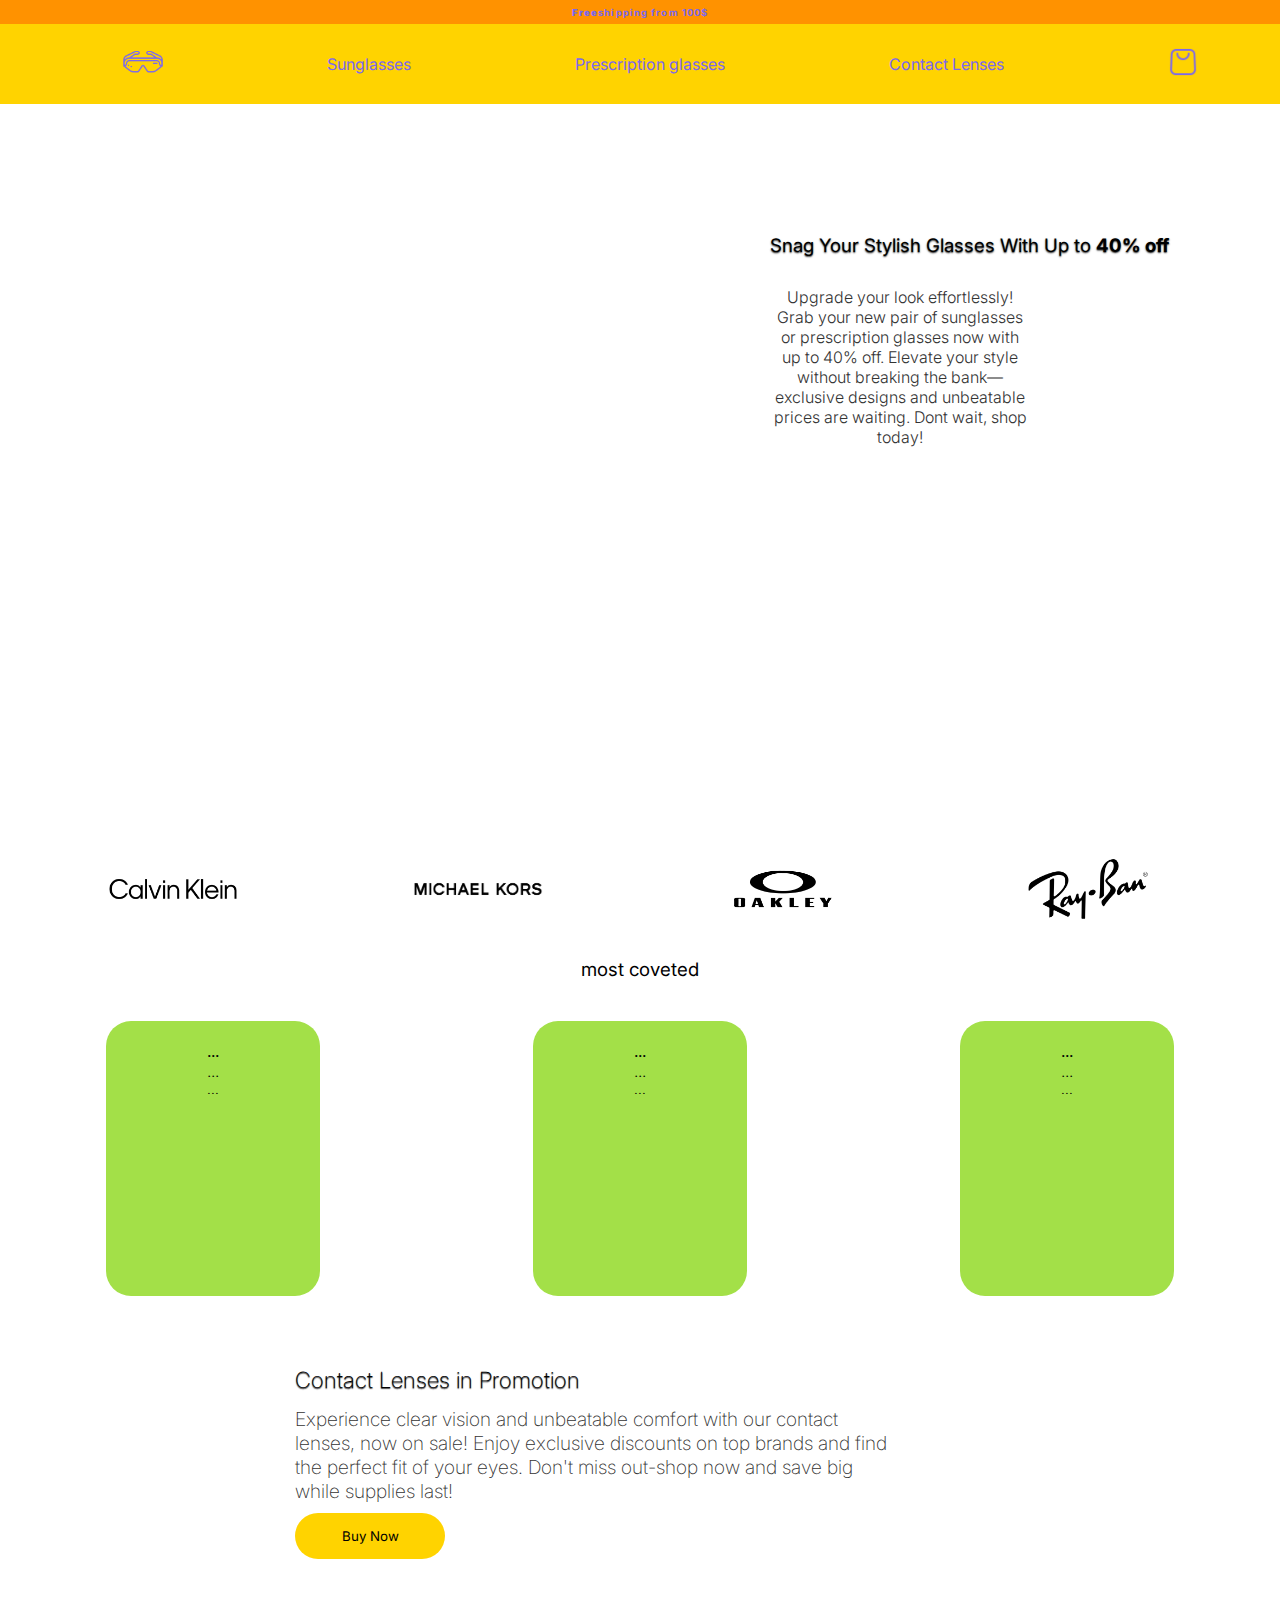
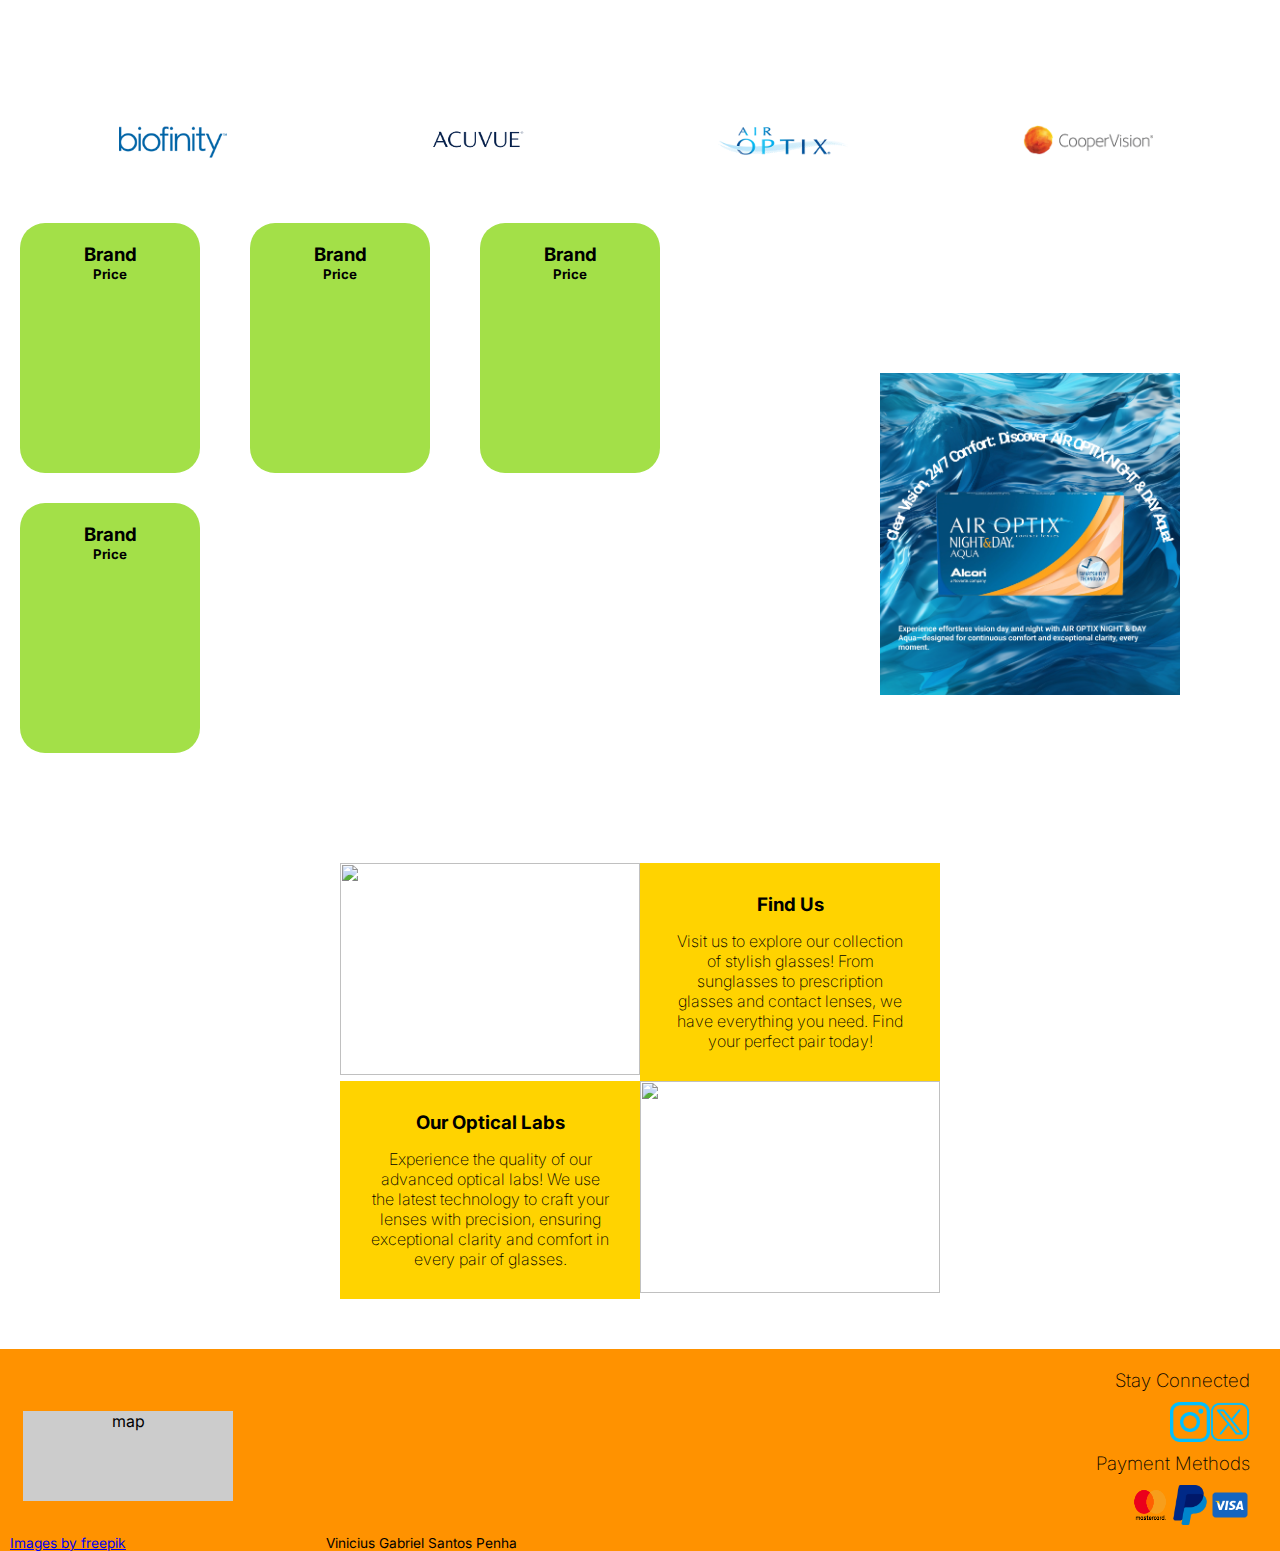
==== index.html @ 0177b32f "Adding the main screen and cart both with responsiveness" ====
<!DOCTYPE html>
<html lang="en">

<head>
    <meta charset="UTF-8">
    <meta name="viewport" content="width=device-width, initial-scale=1.0">
    <!--font-->
    <link rel="preconnect" href="https://fonts.googleapis.com">
    <link rel="preconnect" href="https://fonts.gstatic.com" crossorigin>
    <link href="https://fonts.googleapis.com/css2?family=Inter:ital,opsz,
    wght@0,14..32,100..900;1,14..32,100..900&family=Ubuntu:ital,wght@0,300;0,400;0,500;0,700;1,300;1,400;1,500;1,700&display=swap" rel="stylesheet">
    <link rel="stylesheet" href="assets/css/ogstyle.css">
    <title>Optic</title>
</head>

<body>
    <header>
        <div class="header-shipping">
            <h5><strong>Free</strong>shipping from 100$</h5>
        </div>
        <div class="header-menu">
            <ul class="menu-list">
                <a href=""><li class="menu-items"><img class="logo" src="assets/media/oculos-de-sol.png" alt=""></li></a>
                <a href=""><li class="menu-items">Sunglasses</li></a>
                <a href=""><li class="menu-items">Prescription glasses</li></a>
                <a href=""><li class="menu-items">Contact Lenses</li></a>
                <a href="cart.html"><li class="menu-items"><img src="assets/media/shop-bag.png" alt=""></li></a>
            </ul>
        </div>
    </header>

    <section>
        <div class="header-banner">
            <div class="banner-container">
                <h3 class="banner-title">Snag Your Stylish Glasses With Up to <strong>40% off</strong></h3>
                <p class="banner-text">Upgrade your look effortlessly! Grab your new pair of sunglasses or prescription
                    glasses now with up to
                    40% off.
                    Elevate your style without breaking the bank—exclusive designs and unbeatable prices are waiting.
                    Dont wait, shop today!
                </p>
            </div>
        </div>
    </section>

    <section>
        <div class="brands-container">
            <div class="brands-img-container"><img class="brands-img" src="assets/media/Calvin-Klein-Logo.png" alt="">
            </div>
            <div class="brands-img-container"><img class="brands-img" src="assets/media/Michael-Kors-Logo.png" alt="">
            </div>
            <div class="brands-img-container"><img class="brands-img" src="assets/media/oakley-logo.webp" alt=""></div>
            <div class="brands-img-container"><img class="brands-img" src="assets/media/Ray-Ban-logo.png" alt=""></div>
        </div>
    </section>

    <section id="coveted-product">
        <h3 class="coveted-title">most coveted</h3>
        <div class="coveted-container">
            <div class="coveted-products">
                <div class="product-information">
                    <img src="" alt="">
                    <h4 class="product-name">...</h4>
                    <p class="product-desc">...</p>
                    <h5 class="product-price">...</h5>
                </div>
            </div>
            <div class="coveted-products">
                <div class="product-information">
                    <img src="" alt="">
                    <h4 class="product-name">...</h4>
                    <p class="product-desc">...</p>
                    <h5 class="product-price">...</h5>
                </div>
            </div>
            <div class="coveted-products">
                <div class="product-information">
                    <img src="" alt="">
                    <h4 class="product-name">...</h4>
                    <p class="product-desc">...</p>
                    <h5 class="product-price">...</h5>
                </div>
            </div>
        </div>
    </section>

    <section>

        <div class="contact-banner">
            <div class="contact-container">
                <h3 class="contact-banner-title">Contact Lenses in Promotion</h3>
                <p class="contact-banner-text">Experience clear vision and unbeatable
                    comfort with our contact lenses, now on sale! Enjoy exclusive discounts
                    on top brands and find the perfect fit of your eyes. Don't
                    miss out-shop now and save big while supplies last!
                </p>
                <button type="button" class="buy-btn">Buy Now</button>
            </div>
        </div>
    </section>

    <section>
        <div class="brands-container">
            <div class="brands-img-container"><img class="brands-img" src="assets/media/biofinity-logo.webp" alt="">
            </div>
            <div class="brands-img-container"><img class="brands-img" src="assets/media/acuvue-logo.png" alt=""></div>
            <div class="brands-img-container"><img class="brands-img" src="assets/media/airoptix-logo.webp" alt="">
            </div>
            <div class="brands-img-container"><img class="brands-img" src="assets/media/coopervision-logo-.png" alt="">
            </div>
        </div>
    </section>

    <section>
        <div class="optix-container">
            <img class="optix-banner" src="assets/media/Banner Optix  Night  & Day Acqua.png" alt="">
        </div>
        <div class="lenses-container">
            <div class="lenses-item">
                <img class="lenses-img" src="" alt="">
                <h3 class="lenses-brand">Brand</h3>
                <h5 class="lenses-price">Price</h5>
            </div>
            <div class="lenses-item">
                <img class="lenses-img" src="" alt="">
                <h3 class="lenses-brand">Brand</h3>
                <h5 class="lenses-price">Price</h5>
            </div>
            <div class="lenses-item">
                <img class="lenses-img" src="" alt="">
                <h3 class="lenses-brand">Brand</h3>
                <h5 class="lenses-price">Price</h5>
            </div>
            <div class="lenses-item">
                <img src="" alt="">
                <h3 class="lenses-brand">Brand</h3>
                <h5 class="lenses-price">Price</h5>
            </div>
        </div>
    </section>

    <section id="us-section">
        <div class="us-container">
            <img class="us-img" src="assets/media/optometrist-advising-woman-choosing-glasses.jpg" alt="">
            <div class="us-info">
                <h3 class="us-title">Find Us</h3>
                <p class="us-text">Visit us to explore our collection of stylish glasses! 
                From sunglasses to prescription glasses and contact lenses,
                we have everything you need. Find your perfect pair today!</p>
            </div>
            <div class="us-info">
                <h3 class="us-title">Our Optical Labs</h3>
                <p class="us-text">Experience the quality of our advanced optical labs! 
                We use the latest technology to craft your lenses with precision, 
                ensuring exceptional clarity and comfort in every pair of glasses.</p>
            </div>
            <img class="us-img" src="assets/media/female-doctor-working-her-ophthalmology-clinic.jpg" alt="">
        </div>
    </section>

    <footer>
        <div class="footer-container">
            <div class="location-container">
                <div class="location">map</div>
            </div>
            <div class="info">
                <div class="informations">
                    <div class="info-container">
                        <h3 class="info-title">Stay Connected</h3>
                        <div class="info-mark">
                            <img class="info-imgs" src="assets/media/instagram.png" alt="">
                            <img class="info-imgs" src="assets/media/midia-social.png" alt="">
                        </div>
                    </div>
                    <div class="info-container">
                        <h3 class="info-title">Payment Methods</h3>
                        <div class="info-mark">
                            <img class="info-imgs" src="assets/media/mastercard_vrt_pos_92px_2x.png" alt="">
                            <img class="info-imgs" src="assets/media/paypal-flag.png" alt="">
                            <img class="info-imgs" src="assets/media/visa-flag.png" alt="">
                        </div>
                    </div>
                </div>
            </div>
        </div>
        <div class="credits">
            <a class="credits-text" href="https://www.freepik.com/">Images by freepik</a>
            <p class="credits-text">Vinicius Gabriel Santos Penha</p>
        </div>
    </footer>

    <script src="assets/js/script.js"></script>
</body>

</html>
---- assets/css/ogstyle.css ----
* {
    margin: 0;
    box-sizing: border-box;
    font-family: "Inter", sans-serif;
}
:root {
    --font-color-header: #7B68EE;
    --background-color: #ffd300;
    --darker-background-color: #ff9200;
    --products-container: #A3E048;
    --banner-text:#333;
}

.header-shipping {
    display: flex;
    align-items: center;
    justify-content: center;
    height: 24px;
    background-color: var(--darker-background-color);
    color:var(--font-color-header);
    font-weight: 300;
    letter-spacing: 0.07rem;
}
.header-shipping h5 {
    font-size: 0.60rem;
}

.header-menu {
    background-color:var(--background-color);
    height: 5rem;
    display: flex;
    align-items: center;
    justify-content: center;
}
.menu-list {
    display: flex;
    justify-content: space-around;
    align-items: center;
    width: 100%;
}
.menu-list a {
    text-decoration: none;
    color: var(--font-color-header);
}
.menu-items {
    list-style: none;
}
.menu-items .logo {
    width: 2.6rem;
}
.menu-items img {
   width: 1.875rem;
}

.header-banner {
    height: 70vh;
    background-image: url(/assets/media/banner1-happywomanwithglasses.jpg);
    background-size: 100vw;
    background-repeat: no-repeat;
    background-position: 100% 15%;
}
.banner-container {
    float: inline-end;
    padding-top: 130px;
    margin-right: 250px;
    width: 260px;
}
.banner-title {
    font-weight: 400;
    text-shadow: 0.00rem 0.09rem 0.10rem #333;
    padding-bottom: 1.875rem;
    width: 25rem;
}
.banner-text {
    font-weight: 300;
    text-align: center;
    color: var(--banner-text);
}


.brands-container {
    display: flex;
    justify-content: space-around;
    align-items: center;
    padding: 0px 30px;
}
.brands-img {
    width: 150px;
    padding-right: 20px;
}


#coveted-product {
    text-align: center;
}
.coveted-title {
    font-weight: 400;
    margin-bottom: 40px;
}
.coveted-container {
    display: flex;
    justify-content: space-around;
    align-items: center;
}
.coveted-products {
    width: 214px;
    height: 275px;
    background-color: var(--products-container);
    border-radius: 25px;
}
.product-information h4{
    font-weight: 400;
}
.product-information p{
    font-weight: 300;
}
.product-information h5{
    font-weight: 300;
}


.contact-banner {
    margin-top: 35px;
    background-image: url(/assets/media/woman-being-praised-by-coworkers-feeling-awkward-shy-hearing-congratulations-with-received-award.jpg);
    background-position: right;
    background-size: 100vw;
    background-repeat: no-repeat;
    height: 50vh;
    padding: 15px;
    background-position: 100% 20%;
}
.contact-container {
    float: inline-start;
    padding-top: 5.125rem;
    margin-left: 15.625rem;
    width: 16.25rem;
}
.contact-banner-title {
    font-size: 1.4rem;
    font-weight: 200;
    text-shadow: 0.00rem 0.06rem 0.07rem #333;
    padding-bottom: 0.875rem;
    width: 25rem;
}
.contact-banner-text {
    width: 600px;
    font-size: 1.2rem;
    margin-bottom: 20px;
    font-weight: 200;
    margin-bottom: 20px;
    color: var(--banner-text);
}
.buy-btn {
    width: 150px;
    background-color:var(--background-color);
    padding: 15px;    
    border: 0;
    border-radius: 25px;
}
.buy-btn:hover {
    text-decoration: underline;
}


.lenses-container {
    display: grid;
    grid-template-columns: repeat(3,150px);
    grid-template-rows:repeat(3,150px);
    gap: 150px;
    margin-left: 145px;
}
.lenses-item {
    background-color: var(--products-container);
    width: 150px;
    height: 250px;
    text-align: center;
    border-radius: 25px;
}
.lenses-img {
    width: 150px;
}


.optix-container {
    float: right;
    margin-top: 150px;
    margin-right: 100px;
}
.optix-banner {
    width: 300px;
}


#us-section {
    margin-top: -100px;
    display: flex;
    justify-content: center;
    align-items: center;
}
.us-container {
    display: grid;
    grid-template-columns: repeat(2, 300px);
    grid-row: inherit;
}
.us-img {
    width: 300px;
    height: 212px;
}
.us-info {
    background-color: var(--background-color);
    text-align: center;
    padding: 30px;
}
.us-title {
    padding-bottom: 15px;
}
.us-text {
    font-weight: 200;
}


footer {
    margin-top: 50px;
    background-color: var(--darker-background-color);
    position: relative;
}
.location-container {
    position: absolute; /* Altera o posicionamento para absoluto */
    left: 10%; /* Posiciona no centro horizontal */
    transform: translateX(-50%); /* Ajusta para centralização */
    bottom: 50px; /* Ajusta a distância do fundo do footer conforme necessário */
}
.location {
    width: 210px;
    height: 90px;
    background-color: #ccc;
    text-align: center;
}
.info {
    display: flex;
    justify-content: flex-end;
    align-items: center;
    padding-right: 30px;
    padding-top: 20px;
}
.info-title {
    font-weight: 200;
    text-align: end;
}
.info-container {
    display: flex;
    justify-content: flex-end;
    flex-direction: column;
}
.info-mark {
    display: flex;
    justify-content: flex-end;
}
.info-imgs {
    width: 40px;
    padding: 10px 0;
}
.credits {
    display: flex;
    gap: 200px;
    padding-left: 10px;
}
.credits-text {
    font-size: 0.855rem;
}


@media (max-width: 427px) and (min-width: 320px) {
    header {
        width: 100%;
    }
    .header-shipping {
        height: 20px;
    }
    .header-shipping h5 {
        font-size: 0.45rem;
    }
    .header-menu {
        height: 50px;
    }
    .menu-list {
        padding: 0; 
    }
    .menu-items {
        font-size: 0.51rem;
    }
    .menu-items img {
        width: 16px;
    }


    .header-banner {
        height: 30vh;
        background-position: 100% 10%;
    }
    .banner-container {
        position: relative;
        padding: 50px;
        left: 304px;
    }
    .banner-title {
        font-size: 0.55rem;
        width: 160px;
        text-shadow: 0.00rem 0.04rem 0.13rem #333;
        padding-bottom: 25px;
    }
    .banner-title strong {
        padding-left:55px;
    }
    .banner-text {
        font-size: 0.50rem;
        width: 150px;
    }

    .brands-img-container:first-child {
        margin-left: -20px;
    }
    .brands-img {
        width: 80px;
        padding-right: 30px;
    }

    .coveted-products {
        padding: 10px;
        width: 90px;
        height: 150px;
    }


    .contact-banner {
        margin-top: 35px;
        height: 20vh;
    }
    .contact-container {
        margin: 0;
        margin-top: -80px;
    }
    .contact-banner-title {
        font-size: 0.55rem;
        width: 160px;
        text-shadow: 0.00rem 0.04rem 0.13rem #333;
        padding-bottom: 8px;
    }
    .contact-banner-text {
        font-size: 0.50rem;
        width: 150px;
        margin-bottom: 8px;
    }
    .buy-btn {
        width: 100px;
        padding: 8px;
        font-size: 0.70rem;
    }
    .brands-container {
        margin-bottom: 10px;
    }


    .optix-container {
        margin: 0;
    }
    .optix-banner {
        margin-top: 100px;
        width: 100px;
        margin-left: 100px;
    }
    .lenses-container {
        margin-left: 10px;
        grid-template-columns: repeat(2,5px);
        grid-template-rows: repeat(2,40px);
        gap: 100px;
    }
    .lenses-item {
        padding: 10px;
        width: 90px;
        height: 125px;
    }


    #us-section {
        margin-top: 120px;
    }
    .us-container {
        grid-template-columns: repeat(2,150px);
        grid-row: inherit;
    }
    .us-img {
        width: 150px;
        height: 150px;
    }
    .us-info {
        display: flex;
        flex-direction: column;
        align-items: center;
        justify-content: center;
        width: 150px;
        height: 150px;
        font-size: 0.55rem;
    }
    .us-text {
        width: 120px;
        line-height: 11px;
    }


    .location-container {
        left: 25%;
        top: 15%;
    }
    .location {
        width: 150px;
        height: 80px;
    }
    .info {
        padding-right: 5px;
    }
    .info-imgs {
        padding: 2px;
    }
    .info-title {
        font-size: 0.88rem;
    }
    .info-imgs {
        width: 30px;
    }
    .credits {
        gap: 10px;
        padding-left: 5px;
    }
    .credits-text {
        font-size: 0.69rem;
    }
}

@media (min-width: 375px) and (max-width: 424px) {
    .optix-banner {
        position: relative;
        right: 20px;
        width: 125px;
    }


    .informations {
        padding-right: 10px;
    }
}

@media (min-width: 375px) and (max-width: 426px) {
    .banner-container {
        left: 290px;
    }
    .brands-container {
        margin-left: 0px;
    }
    .brands-img:last-child {
        margin-right: -46px;
    }
}

@media (min-width: 425px) and (max-width: 767px) {
    .banner-container {
        left: 280px;
    }
    

    .optix-banner {
        position: relative;
        right: 15px;
        top: 80px;
        bottom: 20px;
        width: 125px;
        margin: 0;
    }
    .lenses-container {
        margin-left: 20px;
    }
}

@media (min-width: 768px) and (max-width: 1024px) {
    .header-banner {
        background-position: 80% 0%;
        height: 50vh;
    }
    .banner-container {
        position: relative;
        top: 60px;
        left: 160px;
        padding-top: 0;
    }
    .banner-title strong {
        padding-left: 120px;
    }
    .banner-text {
        position: relative;
        left: 20px;
    }


    .contact-container {
        margin: 0;
    }


    .contact-container {
        padding-top: 40px;
    }
    .contact-banner-text {
        width: 400px;
    }


    .optix-container {
        position: relative;
        right: 10px;
        top: 160px;
        margin: 0;
    }
    .lenses-item {
        width: 145px;
    }
    .optix-banner {
        width: 225px;
    }
    .lenses-container {
        margin-top: 20px;
        margin-left: 10px;
        grid-template-columns: repeat(3,80px);
        grid-template-rows: repeat(3,180px);
        gap: 100px;
    }


    #us-section {
        margin-top: -150px;
    }


    .location-container {
        left: 20%;
        width: 250px;
        height: 100px;
    }
}

@media (min-width: 1024px) and (max-width: 1440px) {
    .header-banner {
        height: 80vh;
        background-position: 100% 20%;
    }
    .banner-container {
        top: 40px;
        left: 100px;
    }

    .contact-banner {
        height: 40vh;
    }
    .contact-banner-text {
        margin-bottom: 10px;
    }
    .contact-container {
        padding-top: 20px;
        padding-left: 30px;
    }


    .lenses-item {
        width: 180px;
    }
    .lenses-container {
        margin-top: 30px;
        margin-left: 20px;
        grid-template-columns: repeat(3,130px);
        grid-template-rows: repeat(3,180px);
        gap: 100px;
    }
    .optix-container {
        right: 50px;
        top: 200px;
    }
}


@media (min-width: 1440px) and (max-width: 2559px) {
    .banner-container {
        position: relative;
        top: 20px;
        left: 10px;
    }
    .banner-text {
        width: 350px;
    }
}

@media (min-width: 2560px) and (max-width: 3000px) {
    .header-shipping {
        height: 30px;
    }
    .header-shipping h5{
        font-size: 1rem;
    }


    .header-menu {
        height: 150px;
    }
    .menu-items a {
        font-size: 1.8rem;
    }
    .menu-items img {
        width: 50px;
    }


    .banner-container {
        position: relative;
        width: 600px;
        top: 190px;
    }
    .banner-title {
        font-size: 2.5rem;
        width: 700px;
    }
    .banner-title strong {
        padding-left: 250px;
    }
    .banner-text {
        font-size: 1.6rem;
    }


    .brands-img {
        width: 200px;
    }

    .coveted-title {
        font-size: 2.8rem;
        margin-bottom: 60px;
    }
    .coveted-products {
        width: 350px;
        height: 450px;
    }


    .contact-container {
        padding-top: 170px;
    }
    .contact-banner-title {
        font-size: 2.8rem;
        width: 600px;
        padding-bottom: 15px;
    }
    .contact-banner-text {
        font-size: 1.6rem;
        padding-bottom: 10px;
    }
    .buy-btn {
        width: 350px;
        padding: 30px;
        font-size: 1.6rem;
        border-radius: 30px;
    }



    .optix-banner {
        width: 500px;
    }
    .lenses-container {
        margin-top: 30px;
        grid-template-columns: repeat(3, 350px);
        grid-template-rows: repeat(3, 370px);
    }
    .lenses-item {
        width: 325px;
        height: 455px;
    }
    .lenses-brand {
        font-size: 1.8rem;
    }
    .lenses-price {
        font-size: 1.6rem;
    }


    .us-container {
        margin-top: -270px;
        grid-template-columns: repeat(2, 500px);
    }
    .us-img {
        width: 500px;
        height: 350px;
    }
    .us-info {
        padding: 50px;
    }
    .us-title {
        font-size: 2rem;
    }
    .us-text {
        font-size: 1.6rem;
    }


    .info-title {
        font-size: 2rem;
    }
    .info-imgs {
        width: 60px;
    }
    .credits-text {
        font-size: 1.3rem;
    }
    .location-container {
        left: 13%;
        bottom: 55px;
    }
    .location {
        width: 380px;
        height: 200px;
    }
}
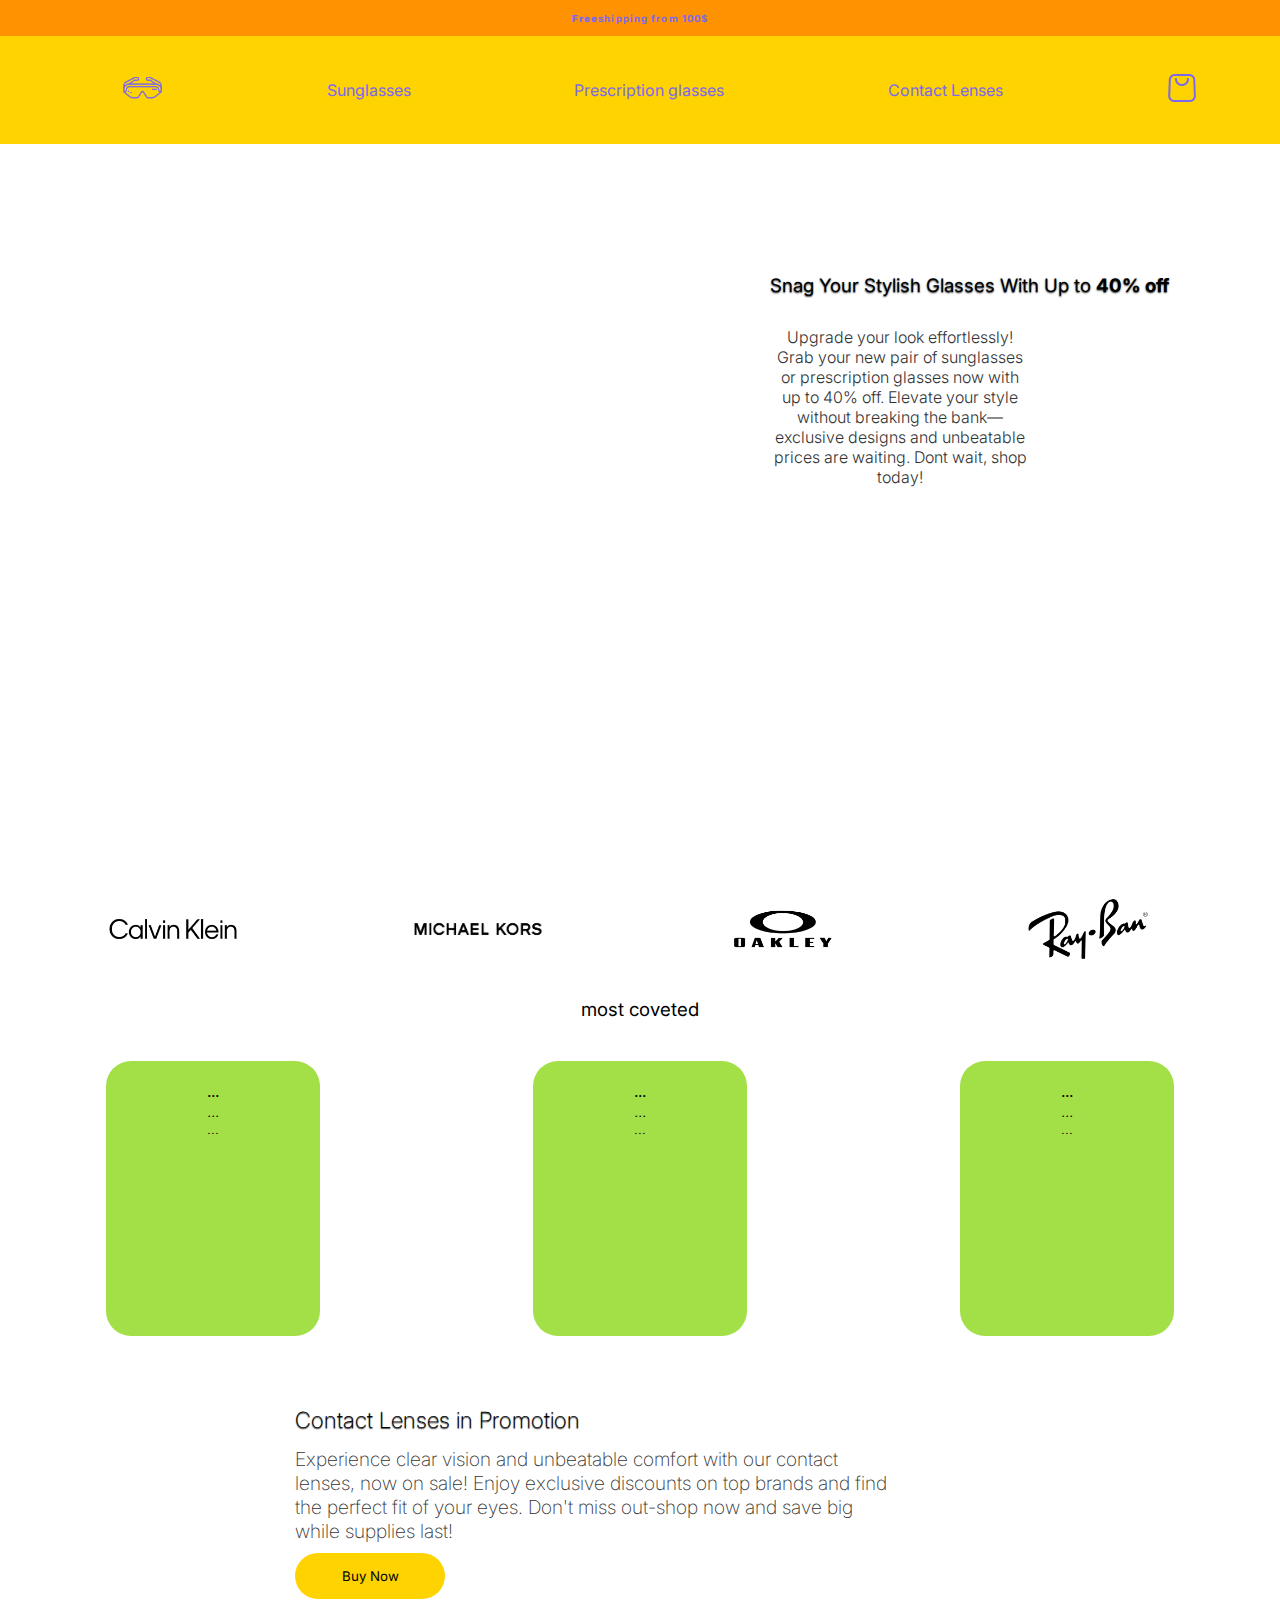
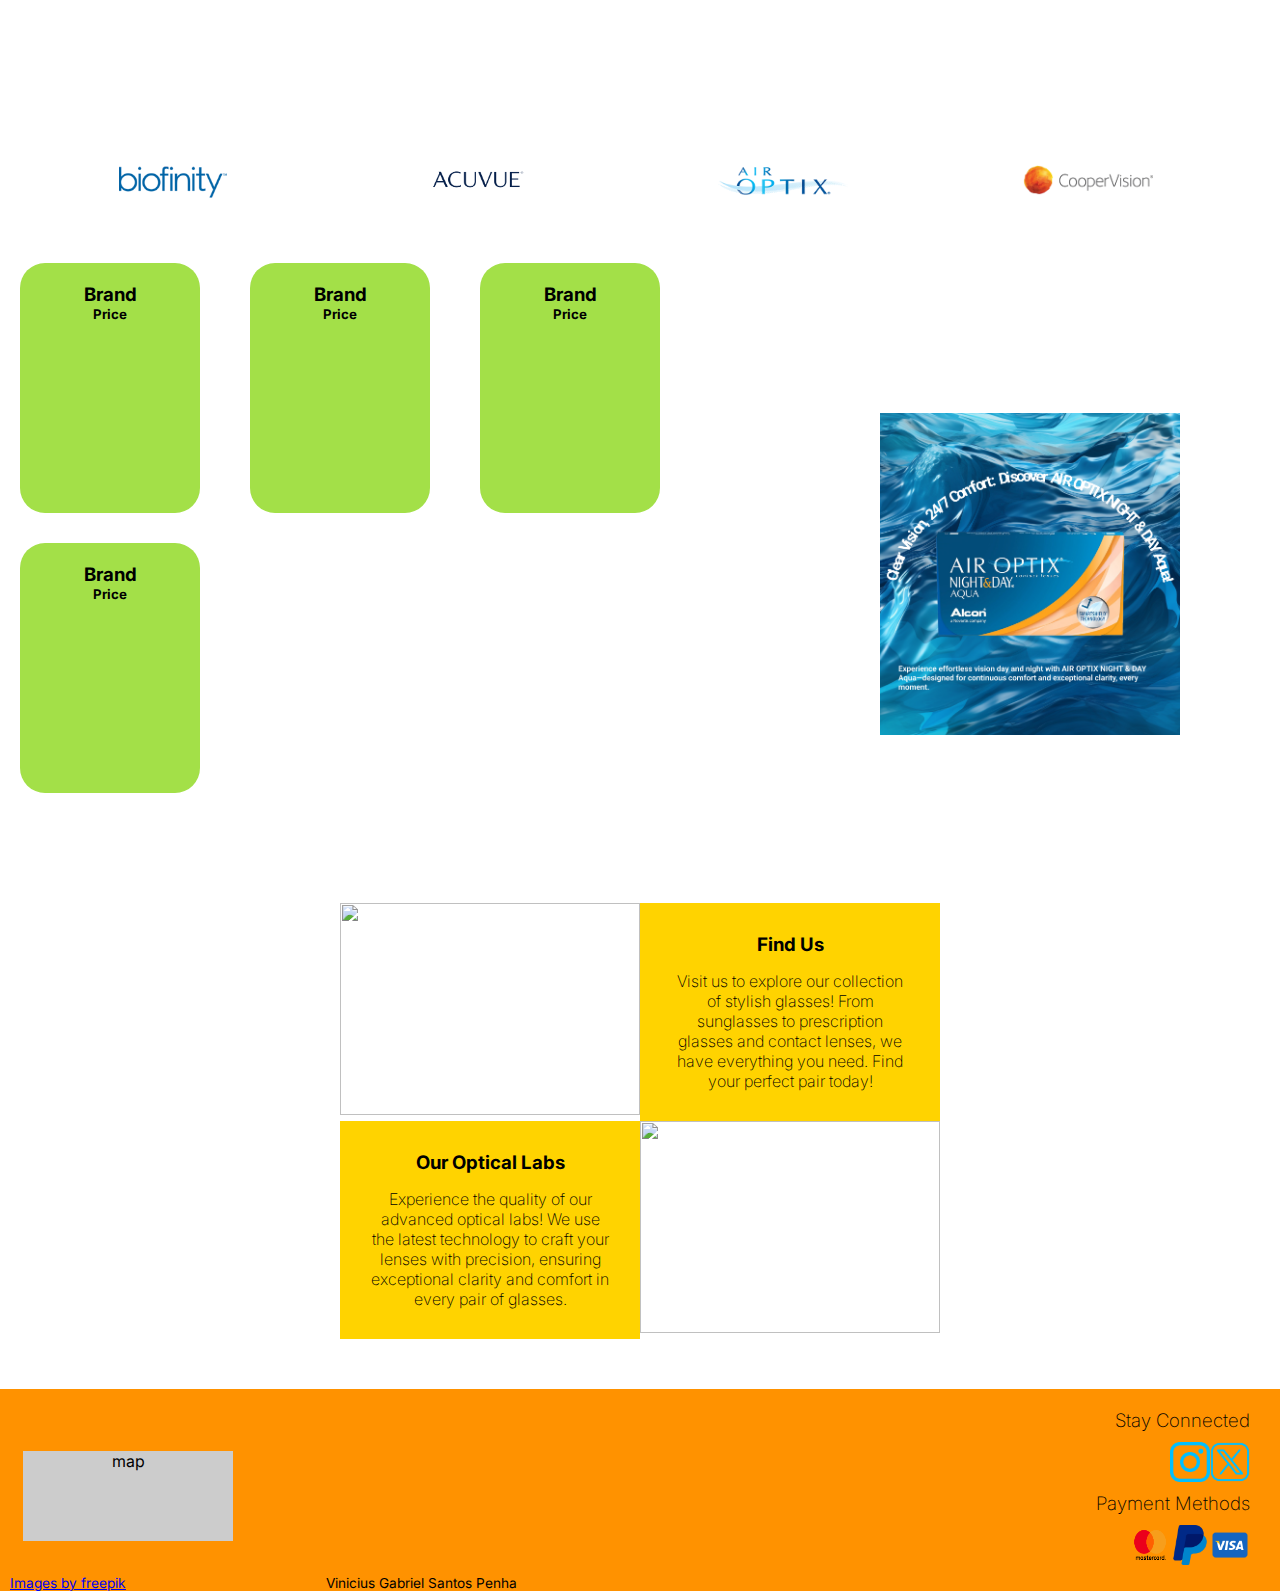
==== commit 20eb0a97: "Adding the responsiviness of the product screen and small reformulations" ====
--- a/index.html
+++ b/index.html
@@ -9,6 +9,7 @@
     <link rel="preconnect" href="https://fonts.gstatic.com" crossorigin>
     <link href="https://fonts.googleapis.com/css2?family=Inter:ital,opsz,
     wght@0,14..32,100..900;1,14..32,100..900&family=Ubuntu:ital,wght@0,300;0,400;0,500;0,700;1,300;1,400;1,500;1,700&display=swap" rel="stylesheet">
+    <link rel="stylesheet" href="assets/css/variables.css">
     <link rel="stylesheet" href="assets/css/ogstyle.css">
     <title>Optic</title>
 </head>
@@ -21,7 +22,7 @@
         <div class="header-menu">
             <ul class="menu-list">
                 <a href=""><li class="menu-items"><img class="logo" src="assets/media/oculos-de-sol.png" alt=""></li></a>
-                <a href=""><li class="menu-items">Sunglasses</li></a>
+                <a href="products.html"><li class="menu-items">Sunglasses</li></a>
                 <a href=""><li class="menu-items">Prescription glasses</li></a>
                 <a href=""><li class="menu-items">Contact Lenses</li></a>
                 <a href="cart.html"><li class="menu-items"><img src="assets/media/shop-bag.png" alt=""></li></a>
@@ -45,10 +46,8 @@
 
     <section>
         <div class="brands-container">
-            <div class="brands-img-container"><img class="brands-img" src="assets/media/Calvin-Klein-Logo.png" alt="">
-            </div>
-            <div class="brands-img-container"><img class="brands-img" src="assets/media/Michael-Kors-Logo.png" alt="">
-            </div>
+            <div class="brands-img-container"><img class="brands-img" src="assets/media/Calvin-Klein-Logo.png" alt=""></div>
+            <div class="brands-img-container"><img class="brands-img" src="assets/media/Michael-Kors-Logo.png" alt=""></div>
             <div class="brands-img-container"><img class="brands-img" src="assets/media/oakley-logo.webp" alt=""></div>
             <div class="brands-img-container"><img class="brands-img" src="assets/media/Ray-Ban-logo.png" alt=""></div>
         </div>
@@ -101,13 +100,10 @@
 
     <section>
         <div class="brands-container">
-            <div class="brands-img-container"><img class="brands-img" src="assets/media/biofinity-logo.webp" alt="">
-            </div>
+            <div class="brands-img-container"><img class="brands-img" src="assets/media/biofinity-logo.webp" alt=""></div>
             <div class="brands-img-container"><img class="brands-img" src="assets/media/acuvue-logo.png" alt=""></div>
-            <div class="brands-img-container"><img class="brands-img" src="assets/media/airoptix-logo.webp" alt="">
-            </div>
-            <div class="brands-img-container"><img class="brands-img" src="assets/media/coopervision-logo-.png" alt="">
-            </div>
+            <div class="brands-img-container"><img class="brands-img" src="assets/media/airoptix-logo.webp" alt=""></div>
+            <div class="brands-img-container"><img class="brands-img" src="assets/media/coopervision-logo-.png" alt=""></div>
         </div>
     </section>
 
--- a/assets/css/variables.css
+++ b/assets/css/variables.css
@@ -0,0 +1,7 @@
+:root {
+    --font-color-header: #7B68EE;
+    --background-color: #ffd300;
+    --darker-background-color: #ff9200;
+    --products-container: #A3E048;
+    --banner-text:#333;
+}--- a/assets/css/ogstyle.css
+++ b/assets/css/ogstyle.css
@@ -3,19 +3,12 @@
     box-sizing: border-box;
     font-family: "Inter", sans-serif;
 }
-:root {
-    --font-color-header: #7B68EE;
-    --background-color: #ffd300;
-    --darker-background-color: #ff9200;
-    --products-container: #A3E048;
-    --banner-text:#333;
-}
 
 .header-shipping {
     display: flex;
     align-items: center;
     justify-content: center;
-    height: 24px;
+    height: 4vh;
     background-color: var(--darker-background-color);
     color:var(--font-color-header);
     font-weight: 300;
@@ -27,7 +20,7 @@
 
 .header-menu {
     background-color:var(--background-color);
-    height: 5rem;
+    height: 12vh;
     display: flex;
     align-items: center;
     justify-content: center;
@@ -49,7 +42,7 @@
     width: 2.6rem;
 }
 .menu-items img {
-   width: 1.875rem;
+   width: 2rem;
 }
 
 .header-banner {
@@ -225,10 +218,10 @@
     position: relative;
 }
 .location-container {
-    position: absolute; /* Altera o posicionamento para absoluto */
-    left: 10%; /* Posiciona no centro horizontal */
-    transform: translateX(-50%); /* Ajusta para centralização */
-    bottom: 50px; /* Ajusta a distância do fundo do footer conforme necessário */
+    position: absolute; 
+    left: 10%; 
+    transform: translateX(-50%); 
+    bottom: 50px;
 }
 .location {
     width: 210px;
@@ -278,19 +271,22 @@
         height: 20px;
     }
     .header-shipping h5 {
-        font-size: 0.45rem;
+        font-size: 0.42rem;
     }
     .header-menu {
-        height: 50px;
+        height: 60px;
     }
     .menu-list {
         padding: 0; 
     }
     .menu-items {
-        font-size: 0.51rem;
+        font-size: 0.56rem;
     }
     .menu-items img {
         width: 16px;
+    }
+    .menu-items .logo {
+        width: 20px;
     }
 
 
@@ -301,11 +297,12 @@
     .banner-container {
         position: relative;
         padding: 50px;
-        left: 304px;
+        left: 145px;
+        width: 100px;
     }
     .banner-title {
         font-size: 0.55rem;
-        width: 160px;
+        width: 150px;
         text-shadow: 0.00rem 0.04rem 0.13rem #333;
         padding-bottom: 25px;
     }
@@ -318,11 +315,15 @@
     }
 
     .brands-img-container:first-child {
-        margin-left: -20px;
+        margin-left: -50px;
     }
     .brands-img {
         width: 80px;
         padding-right: 30px;
+    }
+    .brands-container .brands-img-container:nth-child(4) .brands-img {
+        padding-right: 0;
+        width: 45px;
     }
 
     .coveted-products {
@@ -437,22 +438,15 @@
     }
 }
 
-@media (min-width: 375px) and (max-width: 424px) {
-    .optix-banner {
-        position: relative;
-        right: 20px;
-        width: 125px;
-    }
-
-
-    .informations {
-        padding-right: 10px;
+@media(min-width:320px) and (max-width:374px) {
+    .brands-img-container:first-child {
+        margin-left: -15px;
     }
 }
 
 @media (min-width: 375px) and (max-width: 426px) {
     .banner-container {
-        left: 290px;
+        left: 130px;
     }
     .brands-container {
         margin-left: 0px;
@@ -464,9 +458,23 @@
 
 @media (min-width: 425px) and (max-width: 767px) {
     .banner-container {
-        left: 280px;
-    }
-    
+        left: 120px;
+    }
+    .menu-items .logo {
+        width: 22px;
+    }
+    .menu-items img {
+        width: 20px;
+    }
+
+    .brands-container {
+        width: 100%;
+        justify-content: space-around;
+        padding: 0px 30px 0px 30px;
+    }
+    .brands-img-container:first-child {
+        margin-left: -50px;
+    }
 
     .optix-banner {
         position: relative;
@@ -479,6 +487,10 @@
     .lenses-container {
         margin-left: 20px;
     }
+
+    .contact-banner-text {
+        margin-bottom: 5px;
+    }
 }
 
 @media (min-width: 768px) and (max-width: 1024px) {
@@ -494,6 +506,9 @@
     }
     .banner-title strong {
         padding-left: 120px;
+    }
+    .banner-title {
+        width: 350px;
     }
     .banner-text {
         position: relative;
@@ -553,7 +568,7 @@
         background-position: 100% 20%;
     }
     .banner-container {
-        top: 40px;
+        top: 120px;
         left: 100px;
     }
 
@@ -599,7 +614,7 @@
 
 @media (min-width: 2560px) and (max-width: 3000px) {
     .header-shipping {
-        height: 30px;
+        height: 4vh;
     }
     .header-shipping h5{
         font-size: 1rem;
@@ -609,13 +624,15 @@
     .header-menu {
         height: 150px;
     }
-    .menu-items a {
-        font-size: 1.8rem;
+    .menu-items {
+        font-size: 1.5rem;
     }
     .menu-items img {
-        width: 50px;
-    }
-
+        width: 60px;
+    }
+    .menu-items .logo {
+        width: 60px;
+    }
 
     .banner-container {
         position: relative;
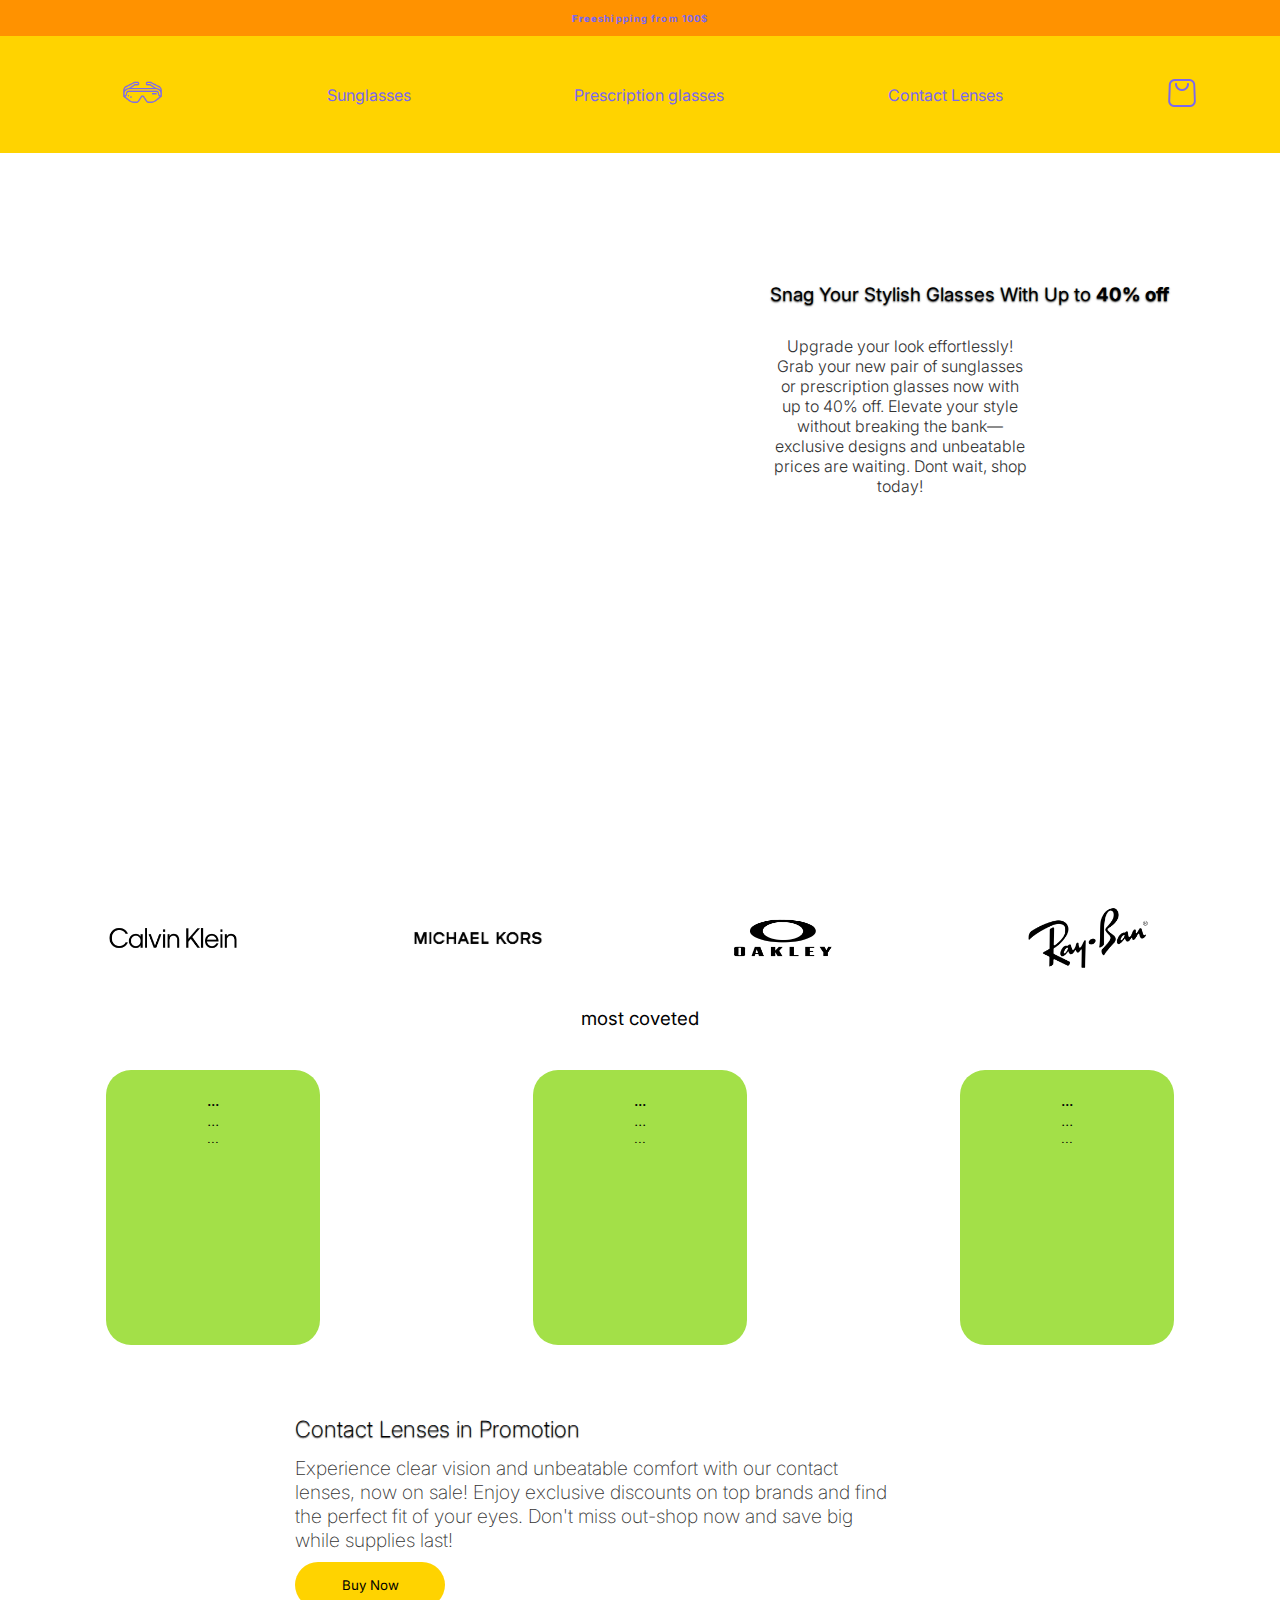
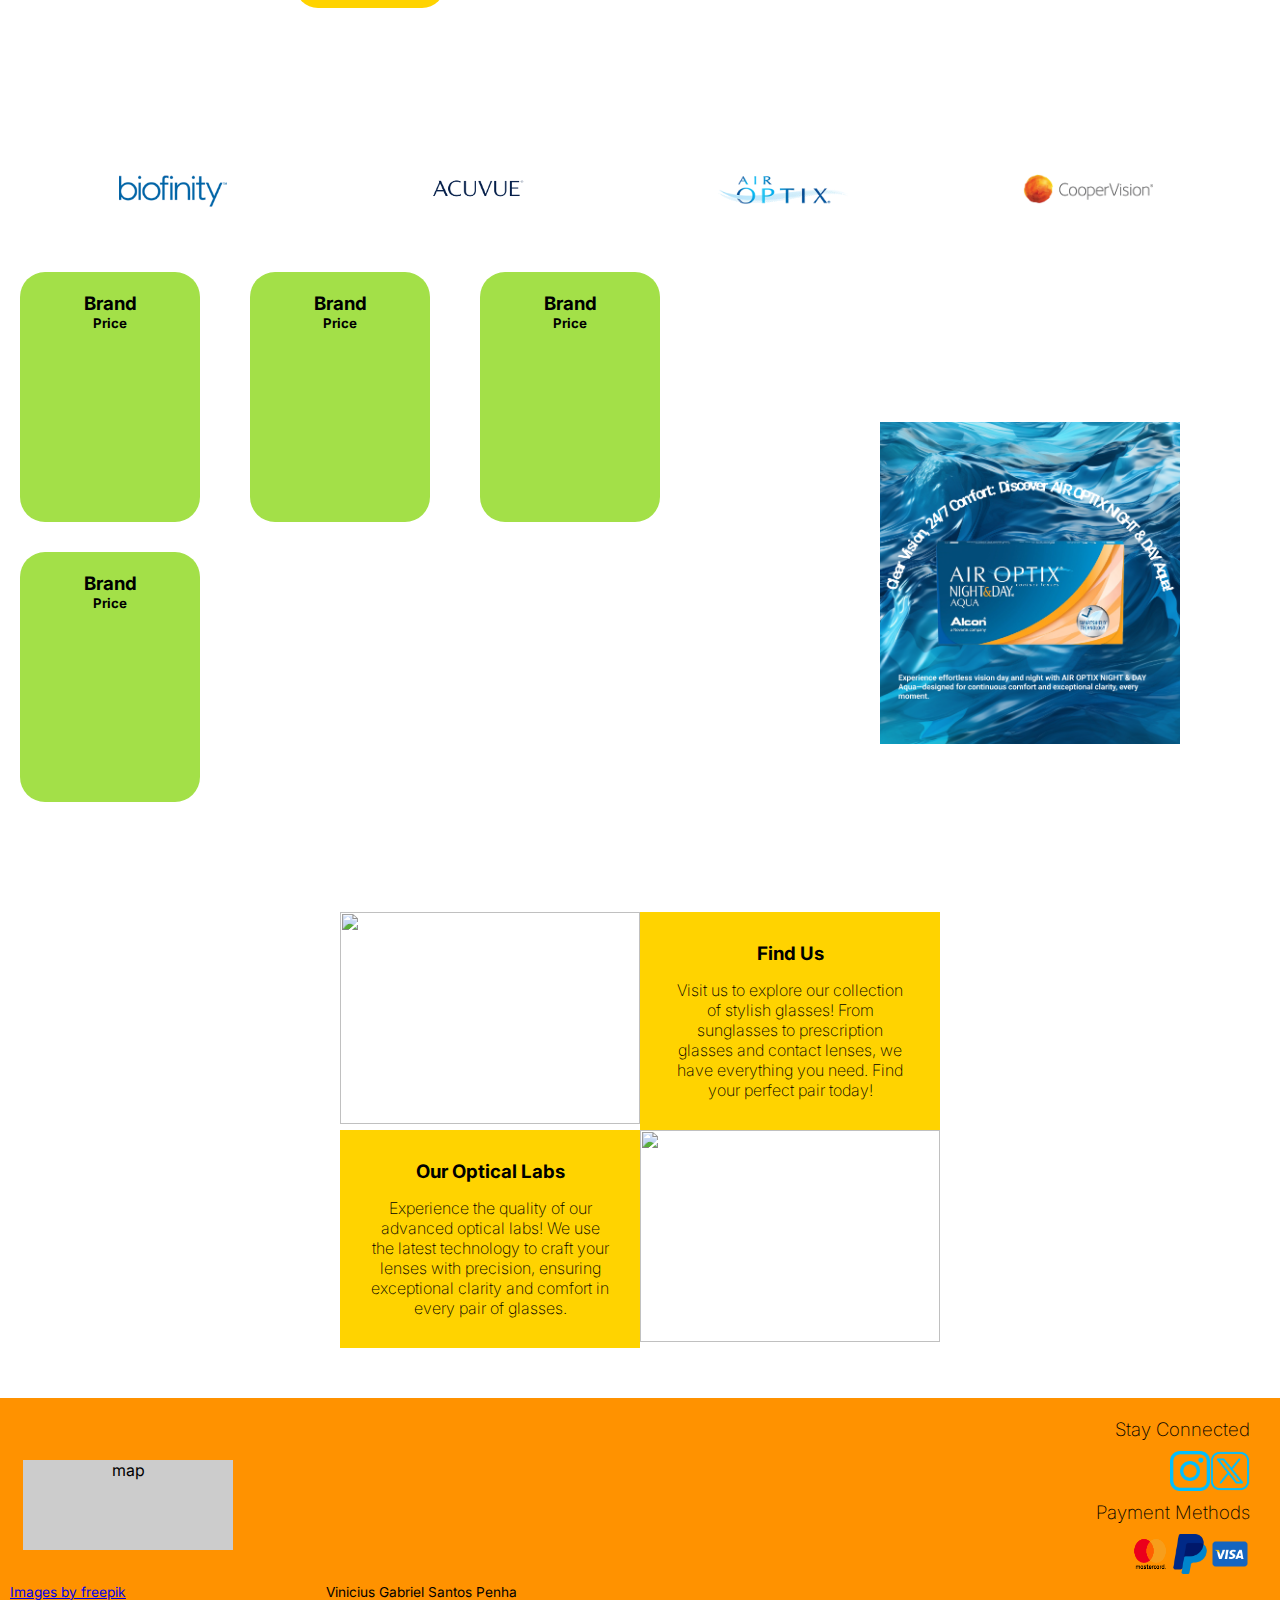
==== commit 01c5b73d: "adding the responsiveness of the product purchase screen" ====
--- a/index.html
+++ b/index.html
@@ -19,15 +19,25 @@
         <div class="header-shipping">
             <h5><strong>Free</strong>shipping from 100$</h5>
         </div>
-        <div class="header-menu">
+        <nav class="header-menu">
             <ul class="menu-list">
-                <a href=""><li class="menu-items"><img class="logo" src="assets/media/oculos-de-sol.png" alt=""></li></a>
-                <a href="products.html"><li class="menu-items">Sunglasses</li></a>
-                <a href=""><li class="menu-items">Prescription glasses</li></a>
-                <a href=""><li class="menu-items">Contact Lenses</li></a>
-                <a href="cart.html"><li class="menu-items"><img src="assets/media/shop-bag.png" alt=""></li></a>
+                <li class="menu-items">
+                    <a href="index.html"><img class="logo" src="assets/media/oculos-de-sol.png" alt="Home"></a>
+                </li>
+                <li class="menu-items">
+                    <a href="products.html">Sunglasses</a>
+                </li>
+                <li class="menu-items">
+                    <a href="">Prescription glasses</a>
+                </li>
+                <li class="menu-items">
+                    <a href="">Contact Lenses</a>
+                </li>
+                <li class="menu-items">
+                    <a href="cart.html"><img src="assets/media/shop-bag.png" alt="Shopping Cart"></a>
+                </li>
             </ul>
-        </div>
+        </nav>
     </header>
 
     <section>
--- a/assets/css/ogstyle.css
+++ b/assets/css/ogstyle.css
@@ -20,7 +20,7 @@
 
 .header-menu {
     background-color:var(--background-color);
-    height: 12vh;
+    height: 13vh;
     display: flex;
     align-items: center;
     justify-content: center;
@@ -152,6 +152,7 @@
 }
 .buy-btn:hover {
     text-decoration: underline;
+    background-color: rgba(255, 211, 0, 0.8);
 }
 
 
